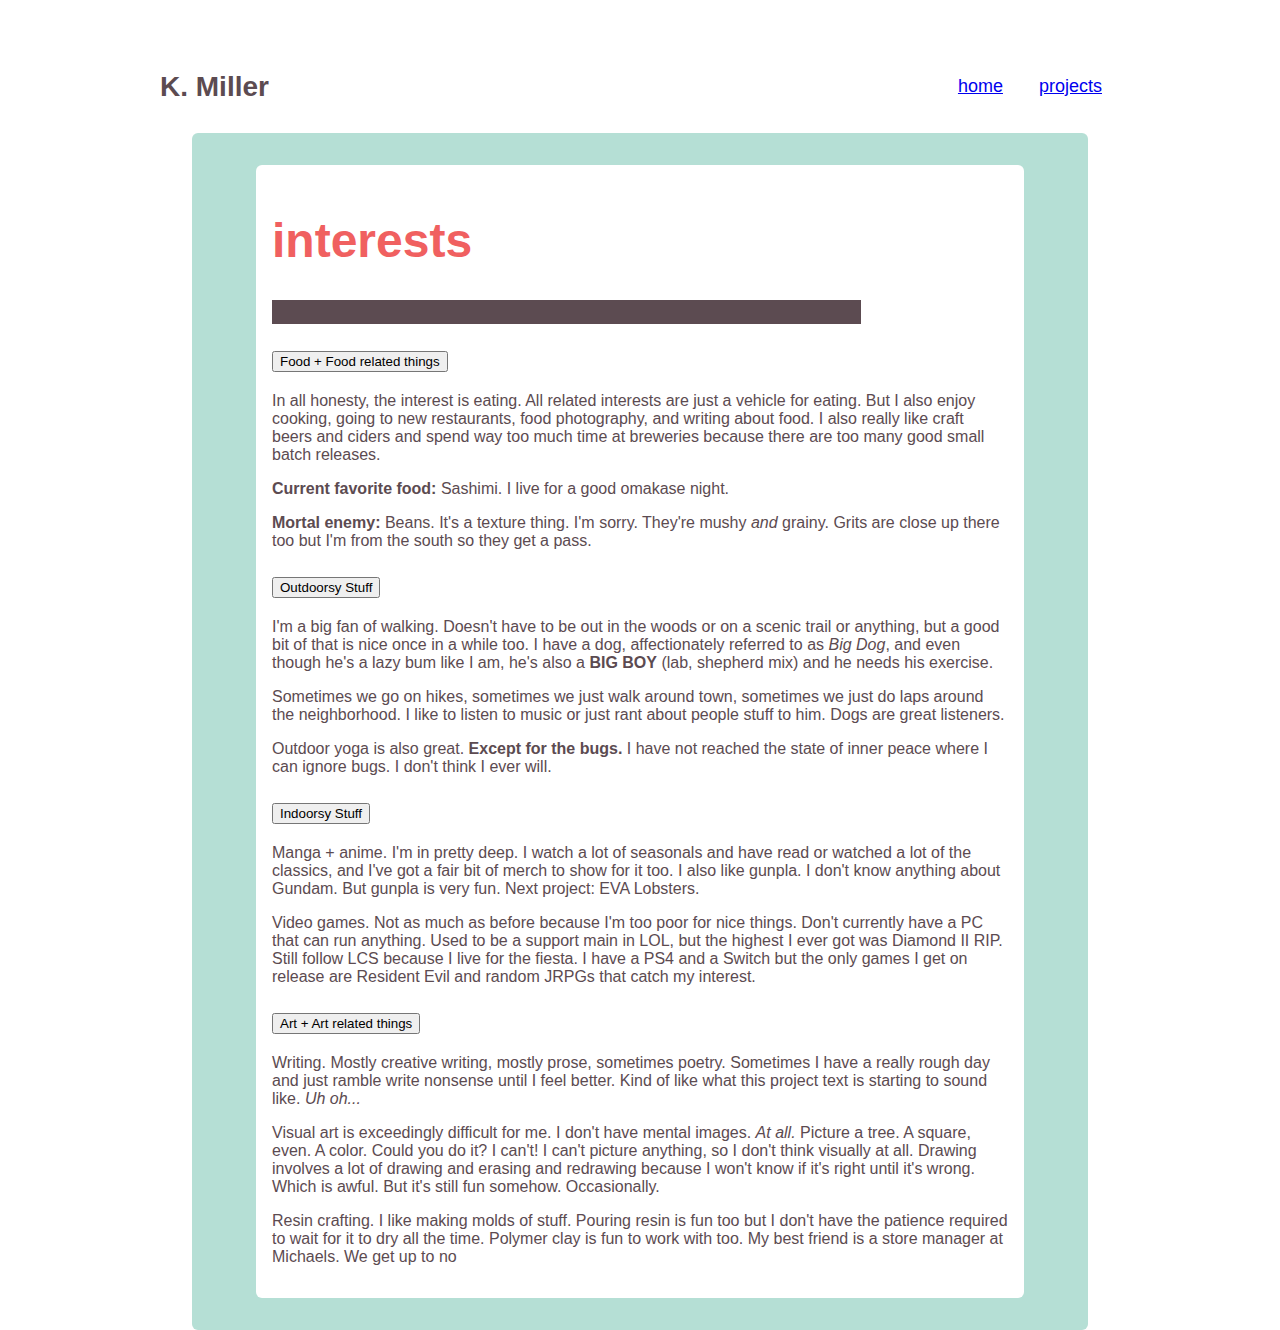
==== interests.html @ e8a87003 "Add page content and initial stylings" ====
<!DOCTYPE html>
<html lang="en">
  <head>
    <meta charset="UTF-8" />
    <meta http-equiv="X-UA-Compatible" content="IE=edge" />
    <meta name="viewport" content="width=device-width, initial-scale=1.0" />
    <link
      href="https://cdn.jsdelivr.net/npm/bootstrap@5.1.3/dist/css/bootstrap.min.css"
      rel="stylesheet"
      integrity="sha384-1BmE4kWBq78iYhFldvKuhfTAU6auU8tT94WrHftjDbrCEXSU1oBoqyl2QvZ6jIW3"
      crossorigin="anonymous"
    />
    <link rel="stylesheet" href="style.css" />
    <title>K.Miller Portfolio</title>
  </head>

  <body>
    <header>
      <nav>
        <h3>K. Miller</h3>
        <div class="nav-links">
          <ul>
            <li><a href="index.html">home</a></li>
            <li><a href="projects.html">projects</a></li>
          </ul>
        </div>
      </nav>

      <div class="header-content">
        <div class="header-text">
          <h1>interests</h1>
          <div class="decorative-1"></div>
          <div class="accordion accordion-flush" id="accordionFlushExample">
            <div class="accordion-item">
              <h2 class="accordion-header" id="flush-headingOne">
                <button
                  class="accordion-button collapsed"
                  type="button"
                  data-bs-toggle="collapse"
                  data-bs-target="#flush-collapseOne"
                  aria-expanded="false"
                  aria-controls="flush-collapseOne"
                >
                  Food + Food related things
                </button>
              </h2>
              <div
                id="flush-collapseOne"
                class="accordion-collapse"
                aria-labelledby="flush-headingOne"
                data-bs-parent="#accordionFlushExample"
              >
                <div class="accordion-body">
                  <p class="interest-txt">
                    In all honesty, the interest is eating. All related
                    interests are just a vehicle for eating. But I also enjoy
                    cooking, going to new restaurants, food photography, and
                    writing about food. I also really like craft beers and
                    ciders and spend way too much time at breweries because
                    there are too many good small batch releases.
                  </p>
                  <p class="interest-txt">
                    <b>Current favorite food:</b> Sashimi. I live for a good
                    omakase night.
                  </p>
                  <p class="interest-txt">
                    <b>Mortal enemy:</b> Beans. It's a texture thing. I'm sorry.
                    They're mushy <em>and</em> grainy. Grits are close up there
                    too but I'm from the south so they get a pass.
                  </p>
                </div>
              </div>
            </div>
            <div class="accordion-item">
              <h2 class="accordion-header" id="flush-headingTwo">
                <button
                  class="accordion-button collapsed"
                  type="button"
                  data-bs-toggle="collapse"
                  data-bs-target="#flush-collapseTwo"
                  aria-expanded="false"
                  aria-controls="flush-collapseTwo"
                >
                  Outdoorsy Stuff
                </button>
              </h2>
              <div
                id="flush-collapseTwo"
                class="accordion-collapse collapse"
                aria-labelledby="flush-headingTwo"
                data-bs-parent="#accordionFlushExample"
              >
                <div class="accordion-body">
                  <p class="interest-txt">
                    I'm a big fan of walking. Doesn't have to be out in the
                    woods or on a scenic trail or anything, but a good bit of
                    that is nice once in a while too. I have a dog,
                    affectionately referred to as <em>Big Dog</em>, and even
                    though he's a lazy bum like I am, he's also a
                    <strong>BIG BOY</strong> (lab, shepherd mix) and he needs
                    his exercise.
                  </p>
                  <p class="interest-txt">
                    Sometimes we go on hikes, sometimes we just walk around
                    town, sometimes we just do laps around the neighborhood. I
                    like to listen to music or just rant about people stuff to
                    him. Dogs are great listeners.
                  </p>
                  <p class="interest-txt">
                    Outdoor yoga is also great.
                    <strong>Except for the bugs.</strong> I have not reached the
                    state of inner peace where I can ignore bugs. I don't think
                    I ever will.
                  </p>
                </div>
              </div>
            </div>
            <div class="accordion-item">
              <h2 class="accordion-header" id="flush-headingThree">
                <button
                  class="accordion-button collapsed"
                  type="button"
                  data-bs-toggle="collapse"
                  data-bs-target="#flush-collapseThree"
                  aria-expanded="false"
                  aria-controls="flush-collapseThree"
                >
                  Indoorsy Stuff
                </button>
              </h2>
              <div
                id="flush-collapseThree"
                class="accordion-collapse collapse"
                aria-labelledby="flush-headingThree"
                data-bs-parent="#accordionFlushExample"
              >
                <div class="accordion-body">
                  <p class="interest-txt">
                    Manga + anime. I'm in pretty deep. I watch a lot of
                    seasonals and have read or watched a lot of the classics,
                    and I've got a fair bit of merch to show for it too. I also
                    like gunpla. I don't know anything about Gundam. But gunpla
                    is very fun. Next project: EVA Lobsters.
                  </p>
                  <p class="interest-txt">
                    Video games. Not as much as before because I'm too poor for
                    nice things. Don't currently have a PC that can run
                    anything. Used to be a support main in LOL, but the highest
                    I ever got was Diamond II RIP. Still follow LCS because I
                    live for the fiesta. I have a PS4 and a Switch but the only
                    games I get on release are Resident Evil and random JRPGs
                    that catch my interest.
                  </p>
                </div>
              </div>
            </div>
            <div class="accordion-item">
              <h2 class="accordion-header" id="flush-headingFour">
                <button
                  class="accordion-button collapsed"
                  type="button"
                  data-bs-toggle="collapse"
                  data-bs-target="#flush-collapseFour"
                  aria-expanded="false"
                  aria-controls="flush-collapseFour"
                >
                  Art + Art related things
                </button>
              </h2>
              <div
                id="flush-collapseFour"
                class="accordion-collapse collapse"
                aria-labelledby="flush-headingFour"
              >
                <div class="accordion-body">
                  <p class="interest-txt">
                    Writing. Mostly creative writing, mostly prose, sometimes
                    poetry. Sometimes I have a really rough day and just ramble
                    write nonsense until I feel better. Kind of like what this
                    project text is starting to sound like. <em>Uh oh...</em>
                  </p>
                  <p class="interest-txt">
                    Visual art is exceedingly difficult for me. I don't have
                    mental images. <em>At all.</em> Picture a tree. A square,
                    even. A color. Could you do it? I can't! I can't picture
                    anything, so I don't think visually at all. Drawing involves
                    a lot of drawing and erasing and redrawing because I won't
                    know if it's right until it's wrong. Which is awful. But
                    it's still fun somehow. Occasionally.
                  </p>
                  <p class="interest-txt">
                    Resin crafting. I like making molds of stuff. Pouring resin 
                    is fun too but I don't have the patience required to wait for it
                    to dry all the time. Polymer clay is fun to work with too.
                    My best friend is a store manager at Michaels. We get up to 
                    no
                  </p>
                </div>
              </div>
            </div>
          </div>
        </div>
      </div>
    </header>

    <script
      src="https://cdn.jsdelivr.net/npm/bootstrap@5.1.3/dist/js/bootstrap.bundle.min.js"
      integrity="sha384-ka7Sk0Gln4gmtz2MlQnikT1wXgYsOg+OMhuP+IlRH9sENBO0LRn5q+8nbTov4+1p"
      crossorigin="anonymous"
    ></script>
  </body>
</html>
---- style.css ----
:root {
  --brown: #5c4b51;
  --teal: #b5dfd5;
  --yellow: #f2ebbf;
  --orange: #f3b562;
  --red: #f06060;
}

body {
  margin: 0;
  font-family: Verdana, Geneva, Tahoma, sans-serif;
}

header,
nav {
  display: flex;
  flex-wrap: wrap;
  align-items: center;
}

header {
  height: 100vh;
  background-image: url("https://images.pexels.com/photos/1054222/pexels-photo-1054222.jpeg");
  background-position: center;
  background-size: cover;
  padding: 2.5em 10em;
  color: var(--brown);
}

nav,
.header-content {
  width: 100%;
  justify-content: space-between;
}

nav h3 {
  font-size: 28px;
}

.nav-links {
  display: flex;
  cursor: pointer;
}

.nav-links ul {
  list-style: none;
  font-size: 18px;
  display: flex;
}

.nav-links li {
  padding: 1em;
}

.header-content {
  background-color: var(--teal);
  border-radius: 6px;
  display: flex;
  flex-wrap: wrap;
  width: 100%;
  justify-content: space-between;
  margin: 0 2em;
  padding: 2em;
}

.header-text {
  background-color: white;
  margin: 0 2em;
  padding: 1em;
  width: 100%;
  border-radius: 6px;
}

.header-text h1 {
  font-size: 48px;
  font-weight: bolder;
  color: var(--red);
}

.header-text p {
  color: var(--brown);
}

.decorative-1 {
  background-color: var(--brown);
  width: 80%;
  height: 1.5em;
  margin-bottom: 1em;
}

.decorative {
  margin-top: 2em;
  background-color: var(--brown);
  width: 80%;
  height: 2em;
}
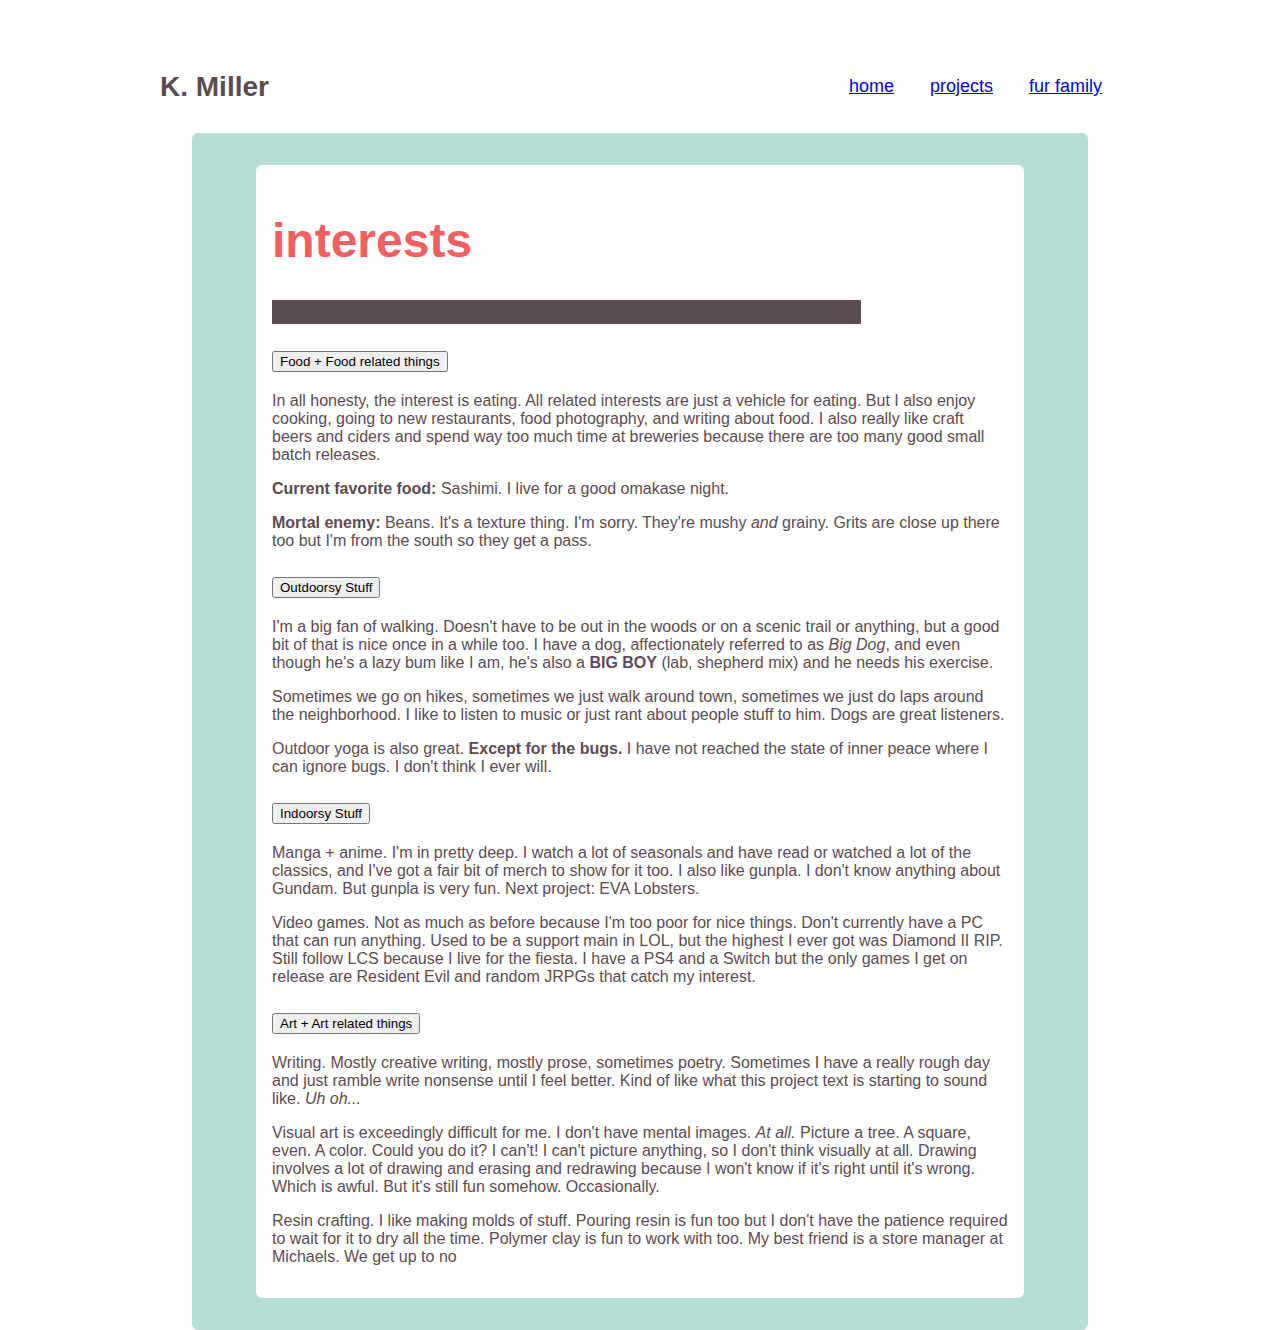
==== commit c46006ff: "Add assests, create pets page, add carousel" ====
--- a/interests.html
+++ b/interests.html
@@ -22,6 +22,7 @@
           <ul>
             <li><a href="index.html">home</a></li>
             <li><a href="projects.html">projects</a></li>
+            <li><a href="pets.html">fur family</a></li>
           </ul>
         </div>
       </nav>
@@ -46,7 +47,7 @@
               </h2>
               <div
                 id="flush-collapseOne"
-                class="accordion-collapse"
+                class="accordion-collapse collapse"
                 aria-labelledby="flush-headingOne"
                 data-bs-parent="#accordionFlushExample"
               >
--- a/style.css
+++ b/style.css
@@ -94,3 +94,13 @@
   width: 80%;
   height: 2em;
 }
+
+.images {
+  margin-top: 3em;
+  margin-left: 25%;
+}
+
+.images img {
+  max-width: 500px;
+  object-fit: contain;
+}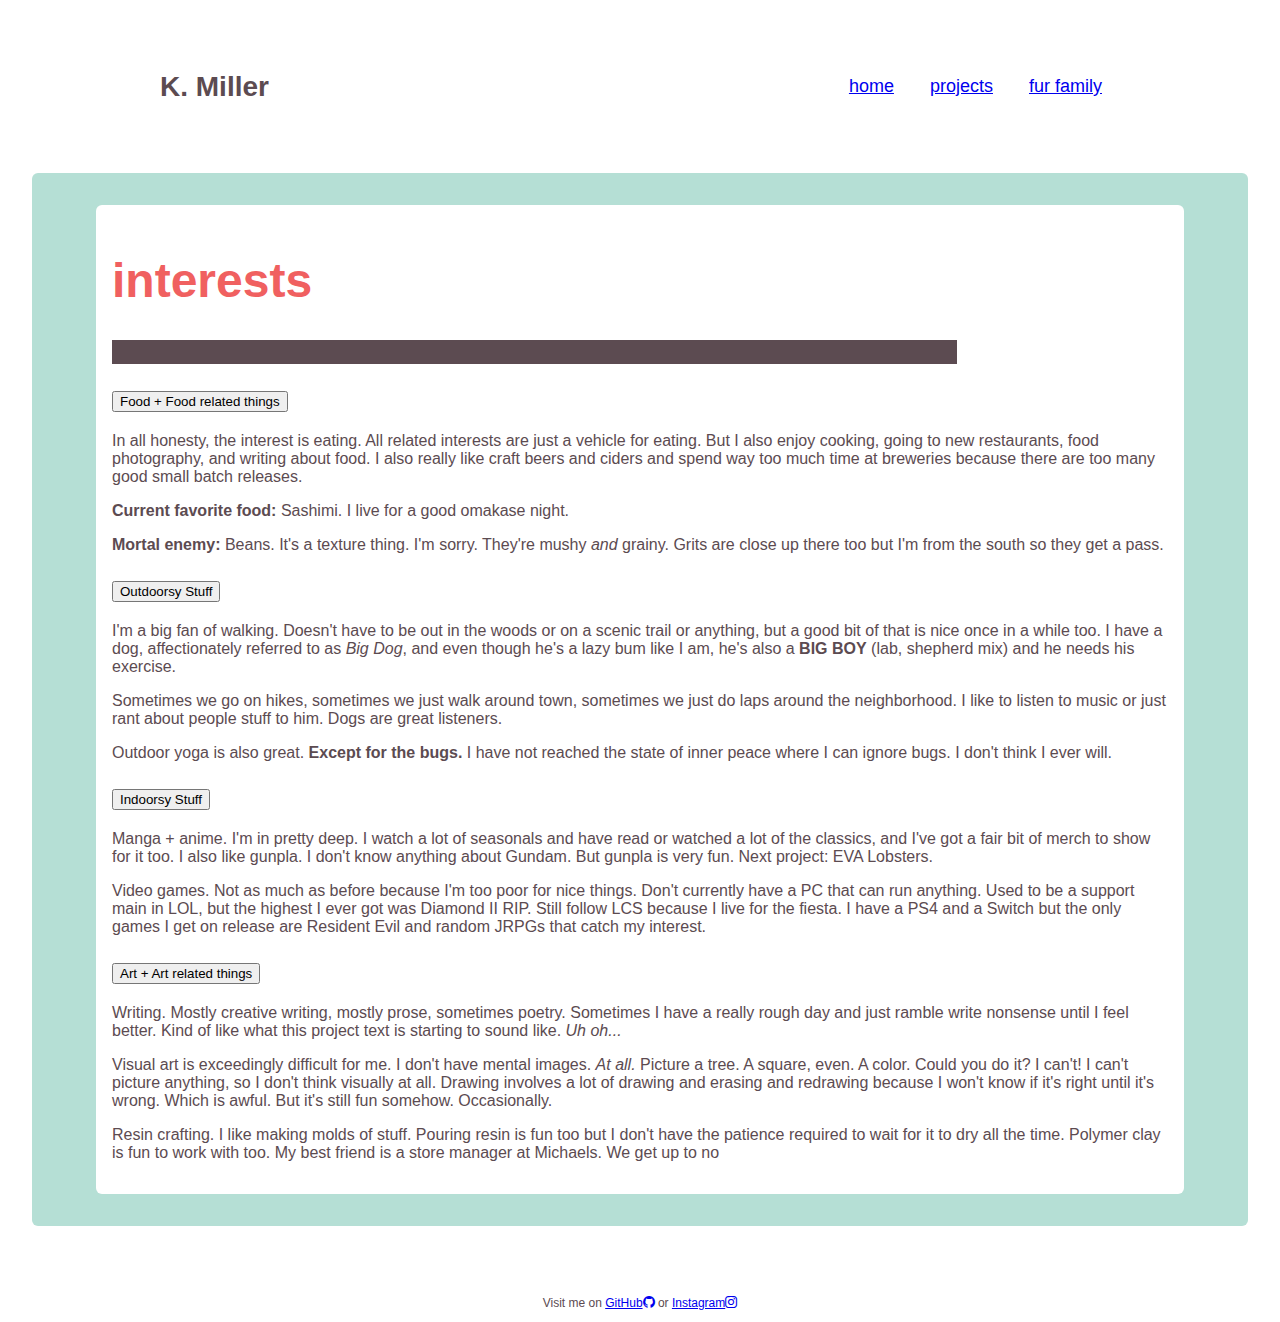
==== commit cd4fdb6b: "Moved content from header into <section> changed style.css to reflect changes" ====
--- a/interests.html
+++ b/interests.html
@@ -11,6 +11,7 @@
       crossorigin="anonymous"
     />
     <link rel="stylesheet" href="style.css" />
+    <link rel="stylesheet" href="https://cdn.jsdelivr.net/npm/bootstrap-icons@1.8.1/font/bootstrap-icons.css">
     <title>K.Miller Portfolio</title>
   </head>
 
@@ -26,184 +27,186 @@
           </ul>
         </div>
       </nav>
+    </header>
 
-      <div class="header-content">
-        <div class="header-text">
-          <h1>interests</h1>
-          <div class="decorative-1"></div>
-          <div class="accordion accordion-flush" id="accordionFlushExample">
-            <div class="accordion-item">
-              <h2 class="accordion-header" id="flush-headingOne">
-                <button
-                  class="accordion-button collapsed"
-                  type="button"
-                  data-bs-toggle="collapse"
-                  data-bs-target="#flush-collapseOne"
-                  aria-expanded="false"
-                  aria-controls="flush-collapseOne"
-                >
-                  Food + Food related things
-                </button>
-              </h2>
-              <div
-                id="flush-collapseOne"
-                class="accordion-collapse collapse"
-                aria-labelledby="flush-headingOne"
-                data-bs-parent="#accordionFlushExample"
-              >
-                <div class="accordion-body">
-                  <p class="interest-txt">
-                    In all honesty, the interest is eating. All related
-                    interests are just a vehicle for eating. But I also enjoy
-                    cooking, going to new restaurants, food photography, and
-                    writing about food. I also really like craft beers and
-                    ciders and spend way too much time at breweries because
-                    there are too many good small batch releases.
-                  </p>
-                  <p class="interest-txt">
-                    <b>Current favorite food:</b> Sashimi. I live for a good
-                    omakase night.
-                  </p>
-                  <p class="interest-txt">
-                    <b>Mortal enemy:</b> Beans. It's a texture thing. I'm sorry.
-                    They're mushy <em>and</em> grainy. Grits are close up there
-                    too but I'm from the south so they get a pass.
-                  </p>
-                </div>
-              </div>
-            </div>
-            <div class="accordion-item">
-              <h2 class="accordion-header" id="flush-headingTwo">
-                <button
-                  class="accordion-button collapsed"
-                  type="button"
-                  data-bs-toggle="collapse"
-                  data-bs-target="#flush-collapseTwo"
-                  aria-expanded="false"
-                  aria-controls="flush-collapseTwo"
-                >
-                  Outdoorsy Stuff
-                </button>
-              </h2>
-              <div
-                id="flush-collapseTwo"
-                class="accordion-collapse collapse"
-                aria-labelledby="flush-headingTwo"
-                data-bs-parent="#accordionFlushExample"
-              >
-                <div class="accordion-body">
-                  <p class="interest-txt">
-                    I'm a big fan of walking. Doesn't have to be out in the
-                    woods or on a scenic trail or anything, but a good bit of
-                    that is nice once in a while too. I have a dog,
-                    affectionately referred to as <em>Big Dog</em>, and even
-                    though he's a lazy bum like I am, he's also a
-                    <strong>BIG BOY</strong> (lab, shepherd mix) and he needs
-                    his exercise.
-                  </p>
-                  <p class="interest-txt">
-                    Sometimes we go on hikes, sometimes we just walk around
-                    town, sometimes we just do laps around the neighborhood. I
-                    like to listen to music or just rant about people stuff to
-                    him. Dogs are great listeners.
-                  </p>
-                  <p class="interest-txt">
-                    Outdoor yoga is also great.
-                    <strong>Except for the bugs.</strong> I have not reached the
-                    state of inner peace where I can ignore bugs. I don't think
-                    I ever will.
-                  </p>
-                </div>
-              </div>
-            </div>
-            <div class="accordion-item">
-              <h2 class="accordion-header" id="flush-headingThree">
-                <button
-                  class="accordion-button collapsed"
-                  type="button"
-                  data-bs-toggle="collapse"
-                  data-bs-target="#flush-collapseThree"
-                  aria-expanded="false"
-                  aria-controls="flush-collapseThree"
-                >
-                  Indoorsy Stuff
-                </button>
-              </h2>
-              <div
-                id="flush-collapseThree"
-                class="accordion-collapse collapse"
-                aria-labelledby="flush-headingThree"
-                data-bs-parent="#accordionFlushExample"
-              >
-                <div class="accordion-body">
-                  <p class="interest-txt">
-                    Manga + anime. I'm in pretty deep. I watch a lot of
-                    seasonals and have read or watched a lot of the classics,
-                    and I've got a fair bit of merch to show for it too. I also
-                    like gunpla. I don't know anything about Gundam. But gunpla
-                    is very fun. Next project: EVA Lobsters.
-                  </p>
-                  <p class="interest-txt">
-                    Video games. Not as much as before because I'm too poor for
-                    nice things. Don't currently have a PC that can run
-                    anything. Used to be a support main in LOL, but the highest
-                    I ever got was Diamond II RIP. Still follow LCS because I
-                    live for the fiesta. I have a PS4 and a Switch but the only
-                    games I get on release are Resident Evil and random JRPGs
-                    that catch my interest.
-                  </p>
-                </div>
-              </div>
-            </div>
-            <div class="accordion-item">
-              <h2 class="accordion-header" id="flush-headingFour">
-                <button
-                  class="accordion-button collapsed"
-                  type="button"
-                  data-bs-toggle="collapse"
-                  data-bs-target="#flush-collapseFour"
-                  aria-expanded="false"
-                  aria-controls="flush-collapseFour"
-                >
-                  Art + Art related things
-                </button>
-              </h2>
-              <div
-                id="flush-collapseFour"
-                class="accordion-collapse collapse"
-                aria-labelledby="flush-headingFour"
-              >
-                <div class="accordion-body">
-                  <p class="interest-txt">
-                    Writing. Mostly creative writing, mostly prose, sometimes
-                    poetry. Sometimes I have a really rough day and just ramble
-                    write nonsense until I feel better. Kind of like what this
-                    project text is starting to sound like. <em>Uh oh...</em>
-                  </p>
-                  <p class="interest-txt">
-                    Visual art is exceedingly difficult for me. I don't have
-                    mental images. <em>At all.</em> Picture a tree. A square,
-                    even. A color. Could you do it? I can't! I can't picture
-                    anything, so I don't think visually at all. Drawing involves
-                    a lot of drawing and erasing and redrawing because I won't
-                    know if it's right until it's wrong. Which is awful. But
-                    it's still fun somehow. Occasionally.
-                  </p>
-                  <p class="interest-txt">
-                    Resin crafting. I like making molds of stuff. Pouring resin 
-                    is fun too but I don't have the patience required to wait for it
-                    to dry all the time. Polymer clay is fun to work with too.
-                    My best friend is a store manager at Michaels. We get up to 
-                    no
-                  </p>
-                </div>
+    <div class="accordion-content">
+      <div class="main-text">
+        <h1>interests</h1>
+        <div class="decorative-1"></div>
+        <div class="accordion accordion-flush" id="accordionFlushExample">
+          <div class="accordion-item">
+            <h2 class="accordion-header" id="flush-headingOne">
+              <button
+                class="accordion-button collapsed"
+                type="button"
+                data-bs-toggle="collapse"
+                data-bs-target="#flush-collapseOne"
+                aria-expanded="false"
+                aria-controls="flush-collapseOne"
+              >
+                Food + Food related things
+              </button>
+            </h2>
+            <div
+              id="flush-collapseOne"
+              class="accordion-collapse collapse"
+              aria-labelledby="flush-headingOne"
+            >
+              <div class="accordion-body">
+                <p class="interest-txt">
+                  In all honesty, the interest is eating. All related
+                  interests are just a vehicle for eating. But I also enjoy
+                  cooking, going to new restaurants, food photography, and
+                  writing about food. I also really like craft beers and
+                  ciders and spend way too much time at breweries because
+                  there are too many good small batch releases.
+                </p>
+                <p class="interest-txt">
+                  <b>Current favorite food:</b> Sashimi. I live for a good
+                  omakase night.
+                </p>
+                <p class="interest-txt">
+                  <b>Mortal enemy:</b> Beans. It's a texture thing. I'm sorry.
+                  They're mushy <em>and</em> grainy. Grits are close up there
+                  too but I'm from the south so they get a pass.
+                </p>
+              </div>
+            </div>
+          </div>
+          <div class="accordion-item">
+            <h2 class="accordion-header" id="flush-headingTwo">
+              <button
+                class="accordion-button collapsed"
+                type="button"
+                data-bs-toggle="collapse"
+                data-bs-target="#flush-collapseTwo"
+                aria-expanded="false"
+                aria-controls="flush-collapseTwo"
+              >
+                Outdoorsy Stuff
+              </button>
+            </h2>
+            <div
+              id="flush-collapseTwo"
+              class="accordion-collapse collapse"
+              aria-labelledby="flush-headingTwo"
+            >
+              <div class="accordion-body">
+                <p class="interest-txt">
+                  I'm a big fan of walking. Doesn't have to be out in the
+                  woods or on a scenic trail or anything, but a good bit of
+                  that is nice once in a while too. I have a dog,
+                  affectionately referred to as <em>Big Dog</em>, and even
+                  though he's a lazy bum like I am, he's also a
+                  <strong>BIG BOY</strong> (lab, shepherd mix) and he needs
+                  his exercise.
+                </p>
+                <p class="interest-txt">
+                  Sometimes we go on hikes, sometimes we just walk around
+                  town, sometimes we just do laps around the neighborhood. I
+                  like to listen to music or just rant about people stuff to
+                  him. Dogs are great listeners.
+                </p>
+                <p class="interest-txt">
+                  Outdoor yoga is also great.
+                  <strong>Except for the bugs.</strong> I have not reached the
+                  state of inner peace where I can ignore bugs. I don't think
+                  I ever will.
+                </p>
+              </div>
+            </div>
+          </div>
+          <div class="accordion-item">
+            <h2 class="accordion-header" id="flush-headingThree">
+              <button
+                class="accordion-button collapsed"
+                type="button"
+                data-bs-toggle="collapse"
+                data-bs-target="#flush-collapseThree"
+                aria-expanded="false"
+                aria-controls="flush-collapseThree"
+              >
+                Indoorsy Stuff
+              </button>
+            </h2>
+            <div
+              id="flush-collapseThree"
+              class="accordion-collapse collapse"
+              aria-labelledby="flush-headingThree"
+            >
+              <div class="accordion-body">
+                <p class="interest-txt">
+                  Manga + anime. I'm in pretty deep. I watch a lot of
+                  seasonals and have read or watched a lot of the classics,
+                  and I've got a fair bit of merch to show for it too. I also
+                  like gunpla. I don't know anything about Gundam. But gunpla
+                  is very fun. Next project: EVA Lobsters.
+                </p>
+                <p class="interest-txt">
+                  Video games. Not as much as before because I'm too poor for
+                  nice things. Don't currently have a PC that can run
+                  anything. Used to be a support main in LOL, but the highest
+                  I ever got was Diamond II RIP. Still follow LCS because I
+                  live for the fiesta. I have a PS4 and a Switch but the only
+                  games I get on release are Resident Evil and random JRPGs
+                  that catch my interest.
+                </p>
+              </div>
+            </div>
+          </div>
+          <div class="accordion-item">
+            <h2 class="accordion-header" id="flush-headingFour">
+              <button
+                class="accordion-button collapsed"
+                type="button"
+                data-bs-toggle="collapse"
+                data-bs-target="#flush-collapseFour"
+                aria-expanded="false"
+                aria-controls="flush-collapseFour"
+              >
+                Art + Art related things 
+              </button>
+            </h2>
+            <div
+              id="flush-collapseFour"
+              class="accordion-collapse collapse"
+              aria-labelledby="flush-headingFour"
+            >
+              <div class="accordion-body">
+                <p class="interest-txt">
+                  Writing. Mostly creative writing, mostly prose, sometimes
+                  poetry. Sometimes I have a really rough day and just ramble
+                  write nonsense until I feel better. Kind of like what this
+                  project text is starting to sound like. <em>Uh oh...</em>
+                </p>
+                <p class="interest-txt">
+                  Visual art is exceedingly difficult for me. I don't have
+                  mental images. <em>At all.</em> Picture a tree. A square,
+                  even. A color. Could you do it? I can't! I can't picture
+                  anything, so I don't think visually at all. Drawing involves
+                  a lot of drawing and erasing and redrawing because I won't
+                  know if it's right until it's wrong. Which is awful. But
+                  it's still fun somehow. Occasionally.
+                </p>
+                <p class="interest-txt">
+                  Resin crafting. I like making molds of stuff. Pouring resin
+                  is fun too but I don't have the patience required to wait
+                  for it to dry all the time. Polymer clay is fun to work with
+                  too. My best friend is a store manager at Michaels. We get
+                  up to no
+                </p>
               </div>
             </div>
           </div>
         </div>
       </div>
-    </header>
-
+    </div>
+  </section>
+    <footer>
+        <div class="footer-content">
+          <p></i>Visit me on <a href=https://github.com/kmmiller418>GitHub<i class="bi-github" role="img" aria-label="GitHub"></i></a> or <a href="https://www.instagram.com/kanechameleon/">Instagram<i class="bi bi-instagram" role="img" aria-label="Instagram"></i></i></a> </p>
+        </div>
+      </footer>
     <script
       src="https://cdn.jsdelivr.net/npm/bootstrap@5.1.3/dist/js/bootstrap.bundle.min.js"
       integrity="sha384-ka7Sk0Gln4gmtz2MlQnikT1wXgYsOg+OMhuP+IlRH9sENBO0LRn5q+8nbTov4+1p"
--- a/style.css
+++ b/style.css
@@ -7,38 +7,41 @@
 }
 
 body {
+  height: 100vh;
   margin: 0;
+  display: flex;
+  align-items: center;
+  flex-wrap: wrap;
   font-family: Verdana, Geneva, Tahoma, sans-serif;
+  background-image: url("https://images.pexels.com/photos/1054222/pexels-photo-1054222.jpeg");
+  background-position: center;
+  background-size: cover;
 }
 
 header,
-nav {
+nav,
+section {
+  width: 100%;
   display: flex;
   flex-wrap: wrap;
   align-items: center;
 }
 
-header {
-  height: 100vh;
-  background-image: url("https://images.pexels.com/photos/1054222/pexels-photo-1054222.jpeg");
-  background-position: center;
-  background-size: cover;
+header, section {
   padding: 2.5em 10em;
   color: var(--brown);
 }
 
-nav,
-.header-content {
-  width: 100%;
+nav {
   justify-content: space-between;
 }
 
 nav h3 {
   font-size: 28px;
+  font-weight: bolder;
 }
 
 .nav-links {
-  display: flex;
   cursor: pointer;
 }
 
@@ -52,7 +55,7 @@
   padding: 1em;
 }
 
-.header-content {
+.main-content, .accordion-content {
   background-color: var(--teal);
   border-radius: 6px;
   display: flex;
@@ -63,7 +66,7 @@
   padding: 2em;
 }
 
-.header-text {
+.main-text {
   background-color: white;
   margin: 0 2em;
   padding: 1em;
@@ -71,13 +74,13 @@
   border-radius: 6px;
 }
 
-.header-text h1 {
+.main-text h1 {
   font-size: 48px;
   font-weight: bolder;
   color: var(--red);
 }
 
-.header-text p {
+.main-text p {
   color: var(--brown);
 }
 
@@ -103,4 +106,21 @@
 .images img {
   max-width: 500px;
   object-fit: contain;
+  border-radius: 18px;
+}
+
+.accordion-content {
+  z-index: 2;
+}
+
+footer {
+  display: flex;
+  align-items: flex-end;
+  justify-content: center;
+  width: 100%;
+  height: 4em;
+  margin-top: 4em;
+  background-color: white;
+  font-size: 12px;
+  color: var(--brown);
 }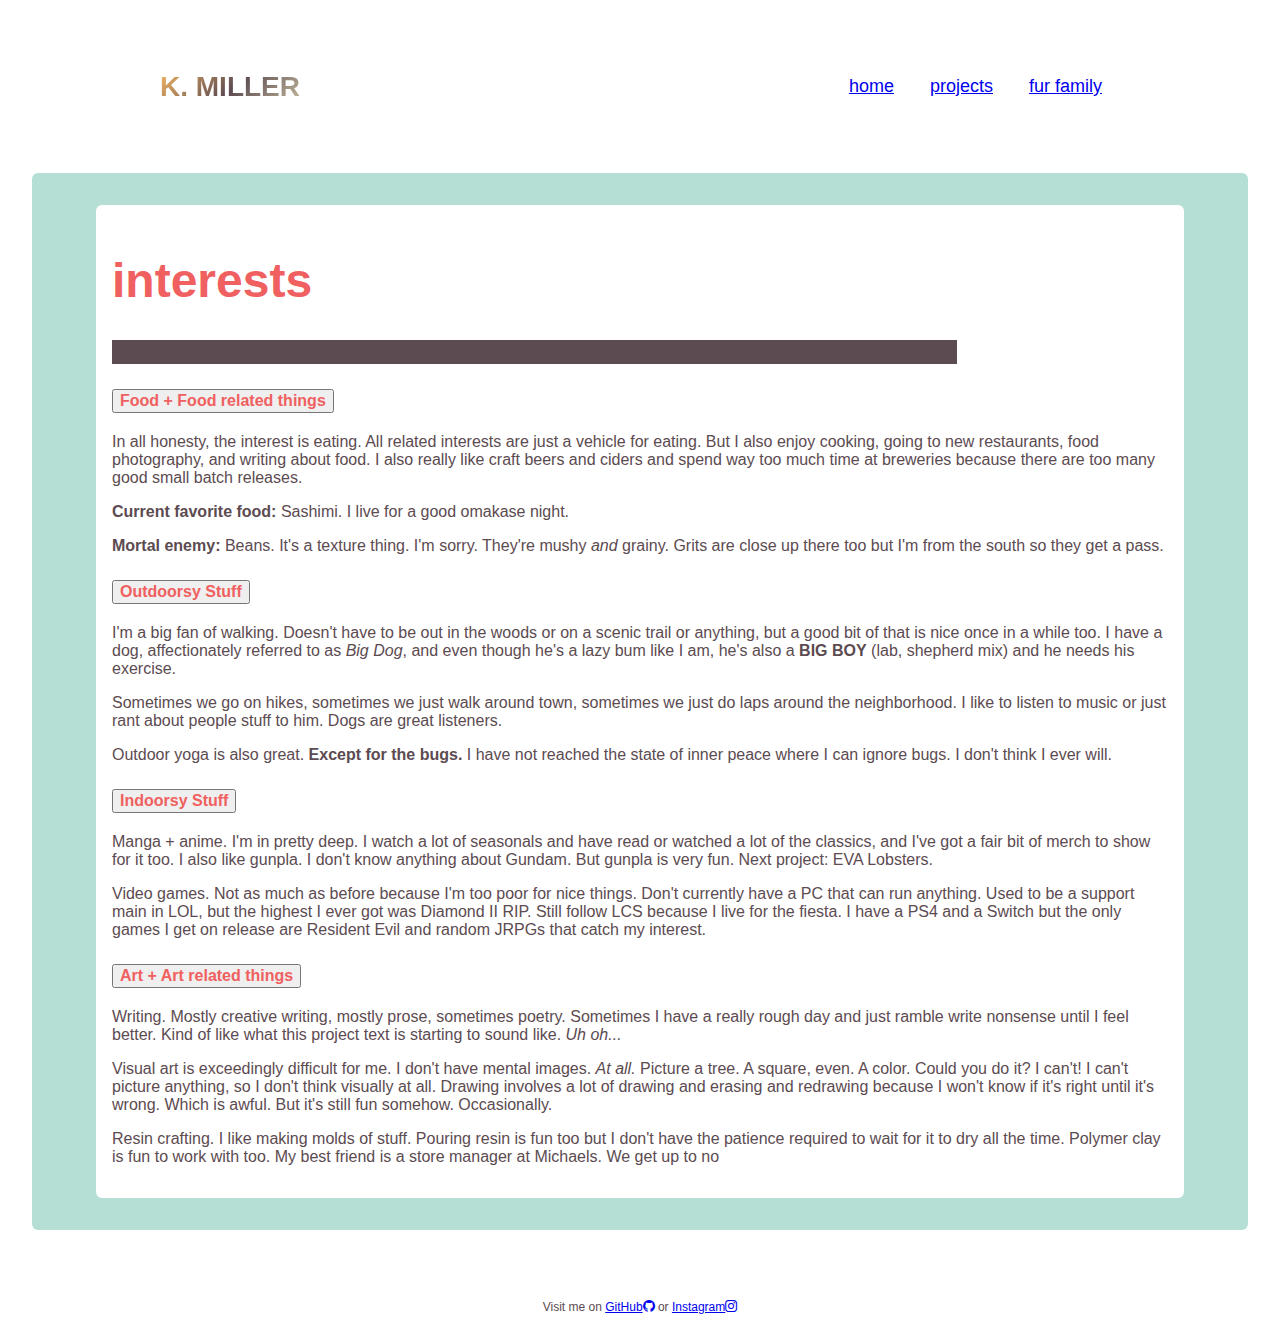
==== commit ec97c3ec: "Add gradient to header h3" ====
--- a/interests.html
+++ b/interests.html
@@ -18,7 +18,7 @@
   <body>
     <header>
       <nav>
-        <h3>K. Miller</h3>
+        <h3 class="gradient">K. Miller</h3>
         <div class="nav-links">
           <ul>
             <li><a href="index.html">home</a></li>
--- a/style.css
+++ b/style.css
@@ -43,6 +43,14 @@
 
 .nav-links {
   cursor: pointer;
+}
+
+.nav-links a:hover{
+  color: var(--orange);
+}
+
+.nav-links a:visited{
+  color: var(--red);
 }
 
 .nav-links ul {
@@ -109,6 +117,12 @@
   border-radius: 18px;
 }
 
+.accordion-header button{
+  color: var(--red);
+  font-weight: bold;
+  font-size: 16px;
+}
+
 .accordion-content {
   z-index: 2;
 }
@@ -123,4 +137,31 @@
   background-color: white;
   font-size: 12px;
   color: var(--brown);
+}
+
+
+/* ANIMATIONS  */
+
+.gradient
+{
+   text-transform: uppercase;
+  background-image: linear-gradient(
+    -225deg,
+    var(--orange) 0%,
+    var(--brown) 29%,
+    var(--yellow) 67%,
+    var(--red) 100%
+  );
+  background-size: auto auto;
+  background-size: 200% auto;
+  background-clip: text;
+  -webkit-background-clip: text;
+  -webkit-text-fill-color: transparent;
+  animation: textclip 6s linear infinite;
+}
+
+@keyframes textclip {
+  to {
+    background-position: 200%;
+  }
 }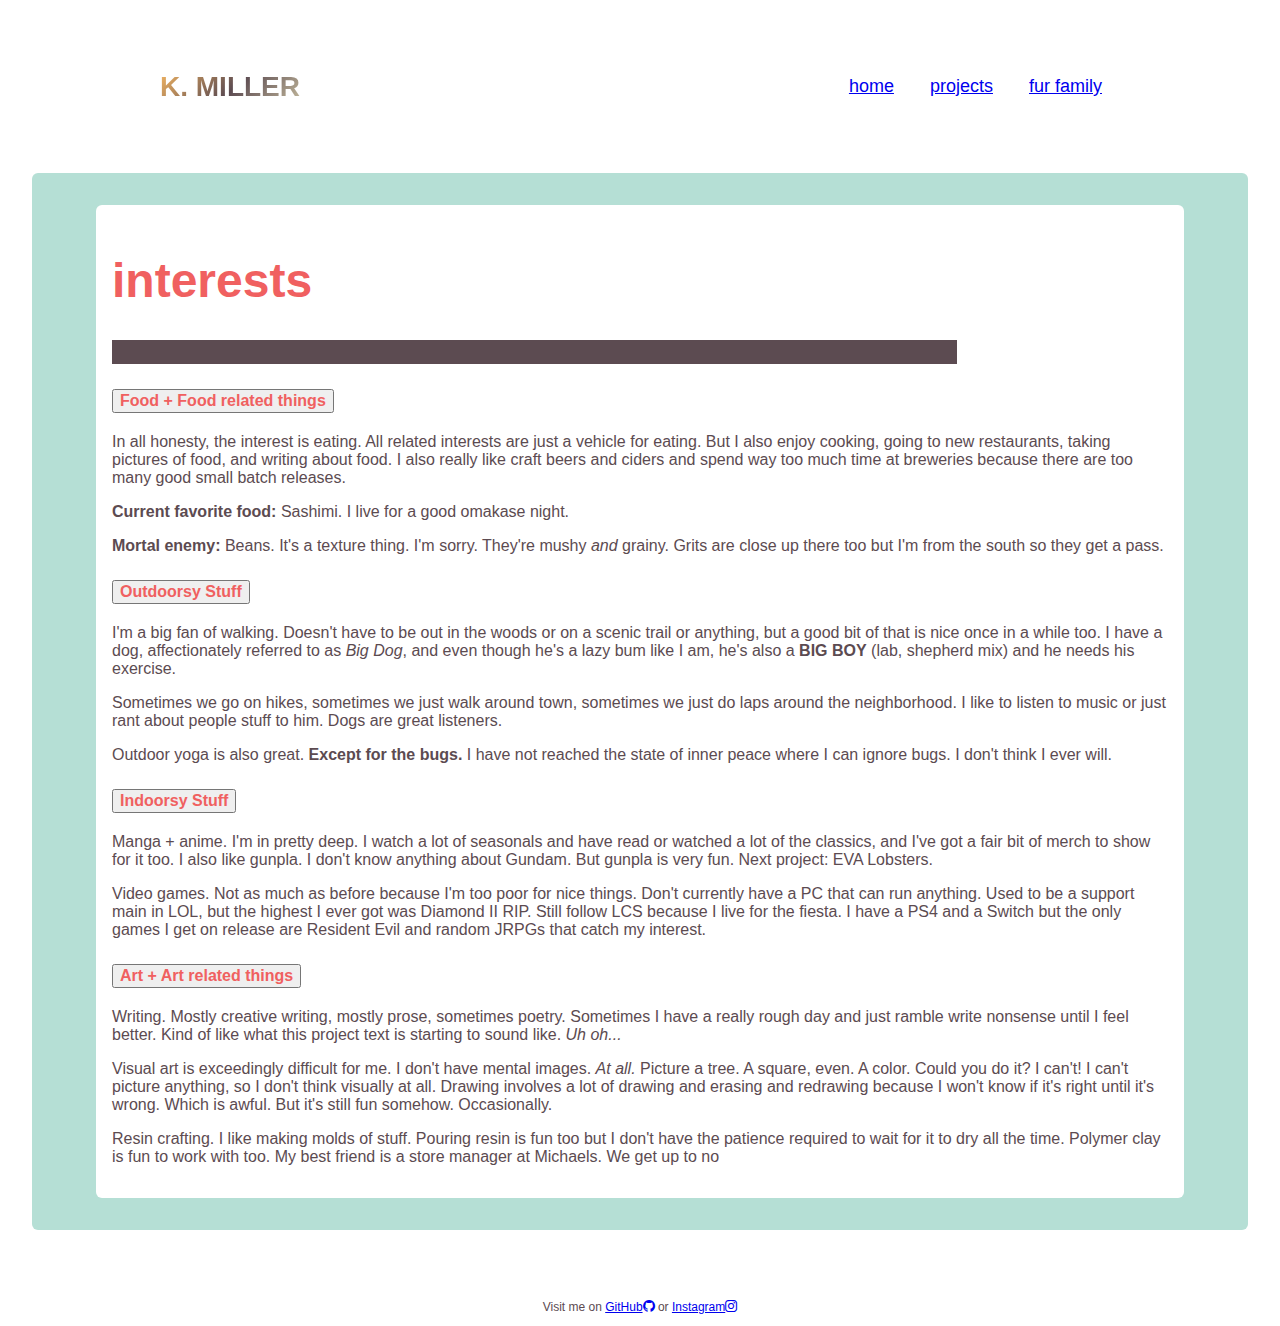
==== commit 07e662a6: "Adjust typo in content" ====
--- a/interests.html
+++ b/interests.html
@@ -56,8 +56,7 @@
                 <p class="interest-txt">
                   In all honesty, the interest is eating. All related
                   interests are just a vehicle for eating. But I also enjoy
-                  cooking, going to new restaurants, food photography, and
-                  writing about food. I also really like craft beers and
+                  cooking, going to new restaurants, taking pictures of food, and writing about food. I also really like craft beers and
                   ciders and spend way too much time at breweries because
                   there are too many good small batch releases.
                 </p>
--- a/style.css
+++ b/style.css
@@ -164,4 +164,5 @@
   to {
     background-position: 200%;
   }
-}+}
+
